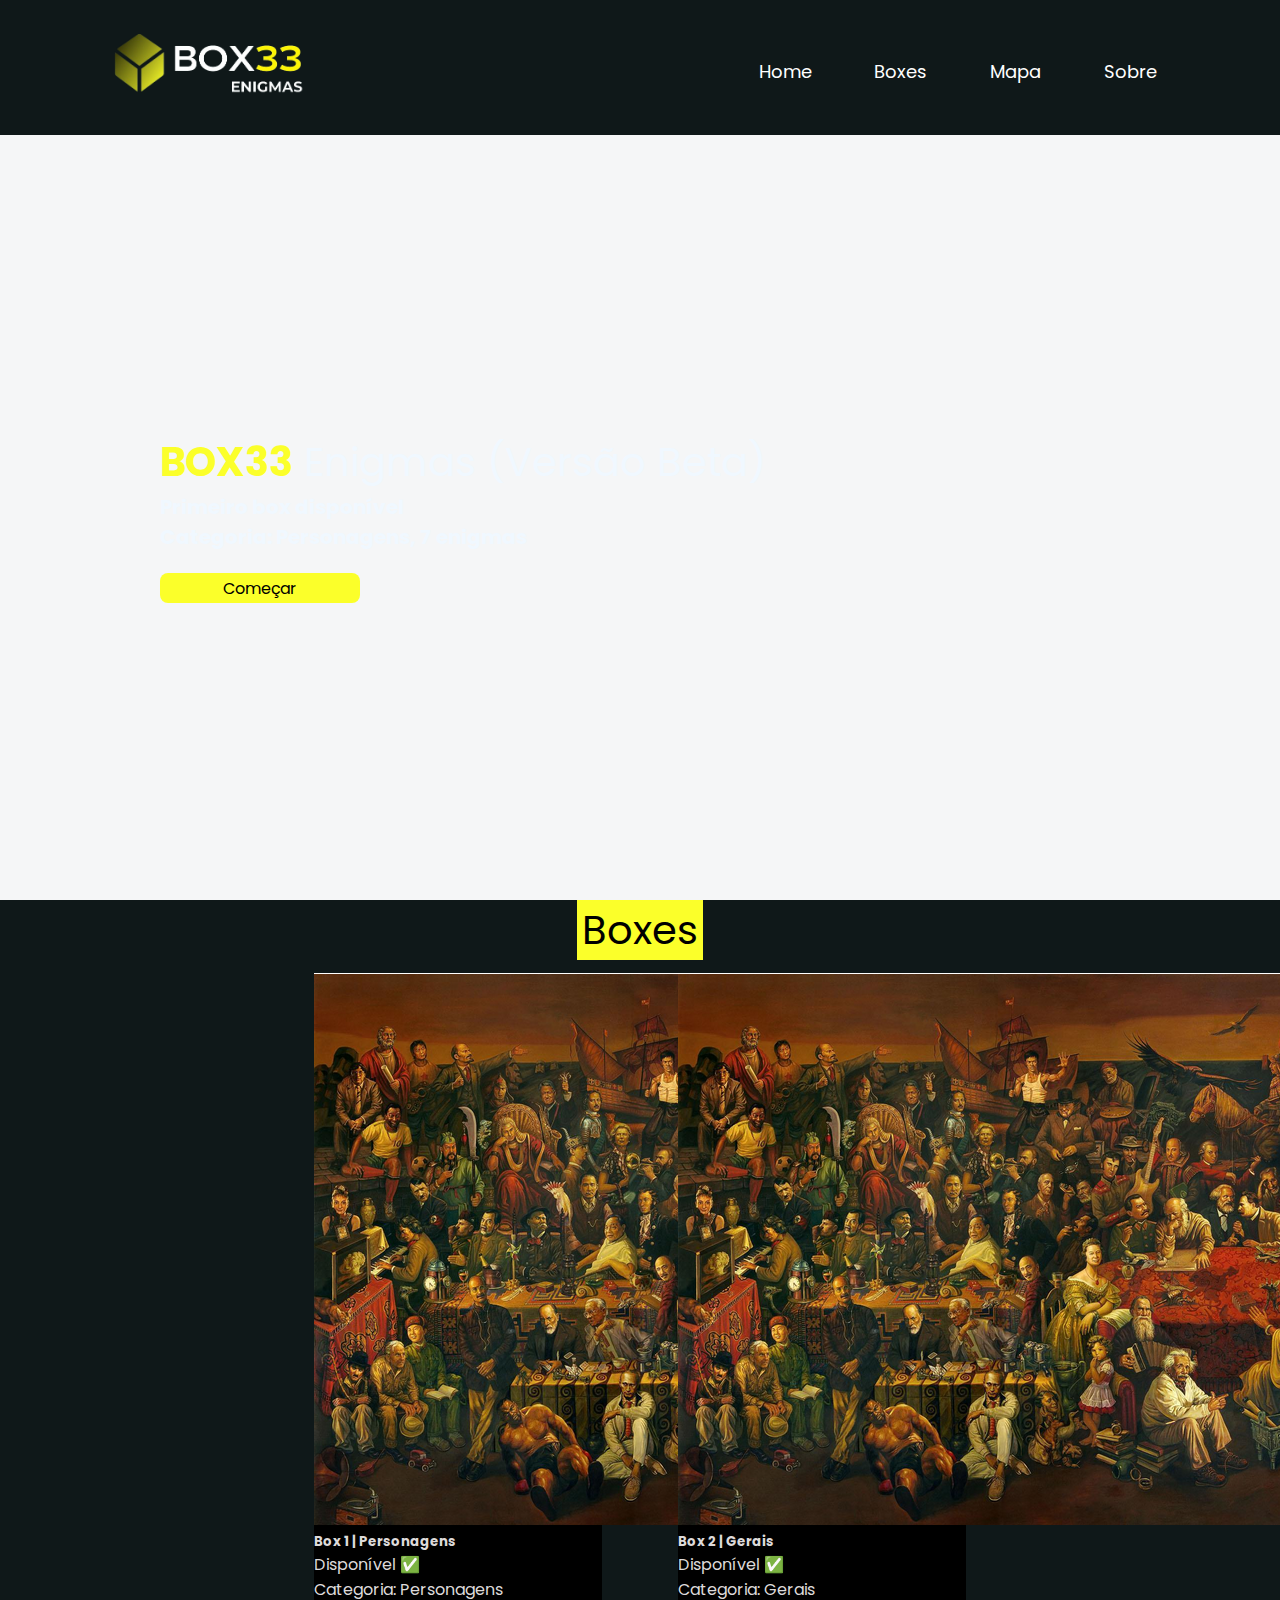
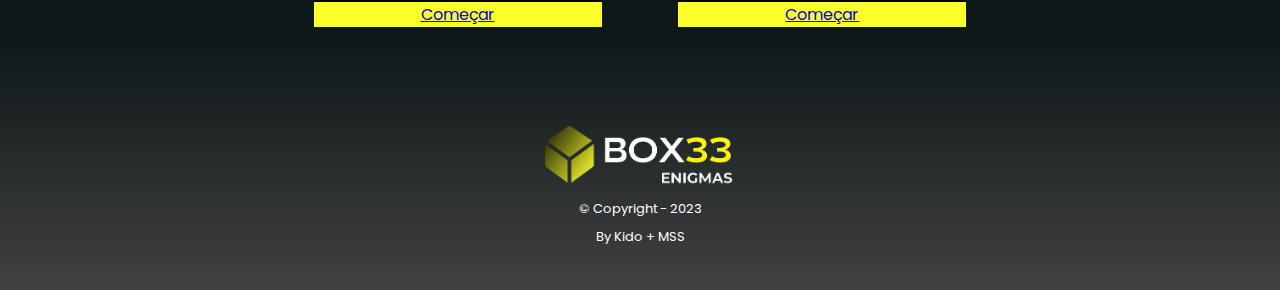
==== index.html @ 77df1f2f "att fase final" ====
<!DOCTYPE html>
<html lang="en">
<head>
    <meta charset="UTF-8">
    <meta http-equiv="X-UA-Compatible" content="IE=edge">
    <meta name="viewport" content="width=device-width, initial-scale=1.0">
    <link href="https://cdn.jsdelivr.net/npm/bootstrap@5.3.0-alpha1/dist/css/bootstrap.min.css" rel="stylesheet" integrity="sha384-GLhlTQ8iRABdZLl6O3oVMWSktQOp6b7In1Zl3/Jr59b6EGGoI1aFkw7cmDA6j6gD" crossorigin="anonymous">
    <link rel="stylesheet" href="./styles/layout.css">
    <link rel="stylesheet" href="./www/Home/style.css">
    <link rel="preconnect" href="https://fonts.googleapis.com">
    <link rel="preconnect" href="https://fonts.googleapis.com">
    <link rel="icon" href="./galeria/icone.png">
    <title>Box33 Enigmas</title>
</head>
<body>
    <header class="barraPrincipal" id="home">
        <nav class="barra" id="top">
            <a href="index.html" class=""><img src="./galeria/logo.png" alt="img-1" class="logo1"></a>
            <div class="btnBarra">
                <a href="#home"><button class="btnBarra-link">Home</button></a>
                <a href="#boxes"><button class="btnBarra-link">Boxes</button></a>
                <a href="#"><button class="btnBarra-link">Mapa</button></a>
                <a href="" target="_blank"><button class="btnBarra-link" >Sobre</button></a>
            </div>
            
        </nav>
    </header>
    <main>
        <div class="menu">
            <div class="container">
                <div class="menuDestaque">
                    <p class="menuDestaque-titulo"><strong class="menuDestaque-titulo-2">BOX33</strong> Enigmas (Versão Beta)</p>
                    <h4 class="menuDestaque-texto">Primeiro box disponível</h4>
                    <h4 class="menuDestaque-texto">Categoria: Personagens, 7 enigmas</h4>
                </div>
                <div class="btn-container">
                    <a href="./www/Box 1/Desafios/riddle1.html" class="btnLink"><button class="btn-container-link">Começar</button></a>
                </div>
            </div>
        </div>
        
        <!-- Boxes ------------------------------- -->
        
        <div class="modulos" id="boxes">
            <div class="tituloModulos">
                <p class="tituloModulo-titulo"> Boxes</p>
            </div>       
            <div class="conteudoModulos">
                <div class="card" style="width: 18rem;">
                    <img src="./galeria/box1img.png" class="card-img-top" alt="...">
                    <div class="card-body">
                        <h5 class="card-title">Box 1 | Personagens</h5>
                        <p class="card-text">Disponível ✅ <br> Categoria: Personagens</p>
                        <a href="./www/Box 1/Desafios/riddle1.html" class="btn">Começar </a>
                    </div>
                </div>

                <div class="card" style="width: 18rem;">
                    <img src="./galeria/box1img.png" class="card-img-top" alt="...">
                    <div class="card-body">
                        <h5 class="card-title">Box 2 | Gerais</h5>
                        <p class="card-text">Disponível ✅ <br> Categoria: Gerais</p>
                        <a href="./www/Box 1/Desafios/riddle1.html" class="btn" id="btn"">Começar </a>
                    </div>
                </div>
            </div>
        </div>
    </main>
    <footer class="footer">
        <div class="footer-descricao">
            <img src="./galeria/logo.png" alt="" class="logo-footer">
            <p class="footer-descricao-dados">© Copyright - 2023</p> 
            <p class="footer-descricao-dados">By Kido + MSS</p>
        </div>
    </footer>
    <script src="https://cdn.jsdelivr.net/npm/bootstrap@5.3.0-alpha1/dist/js/bootstrap.bundle.min.js" integrity="sha384-w76AqPfDkMBDXo30jS1Sgez6pr3x5MlQ1ZAGC+nuZB+EYdgRZgiwxhTBTkF7CXvN" crossorigin="anonymous"></script>
    <script src=".scriptIndex.js"></script>
</body>
</html>
---- styles/layout.css ----
@import url('https://fonts.googleapis.com/css2?family=Poppins:wght@300;400;500;600;700;800;900&display=swap');
*{
    padding: 0px;
    margin: 0px;
    box-sizing: border-box;
    font-family: 'Poppins', sans-serif;
}
body {
    background-color: #0F1819;
    background-size: 100%;
    width: 100%;
}

/* Título ---------------*/
.barraPrincipal{
    width: 100%;
    background-image: #0F1819;
}
.barra{
    height: 15vh;
    position: relative;
    width: 1140px;
    margin: 0 auto;

    color: rgb(255, 255, 255);
    display: flex;    
    align-items:center;    
    justify-content:space-between ;
    padding: 10px 40px;
    
}
.logo1{
    width: 200px;
    -webkit-transition: 0.5s;
    -moz-transition: 0.5s;
    -o-transition: 0.5s;
    -ms-transition: 0.5s;
    transition: 0.5s
}
.logo1:hover{
        transition: 0.4s;
        -webkit-transform: rotateZ(-5deg);
        -ms-transform: rotateZ(-5deg);
        transform: rotateZ(-5deg);
}

.logo1:after{
    -webkit-transform: rotateZ(0deg);
    -ms-transform: rotateZ(0deg);
    transform: rotateZ(0deg);
}

.btnBarra{
    display: flex;
    gap: 35px;
    flex-wrap: wrap;
}

.btnBarra :hover{
    color: #FBFF2A;
}

.btnBarra-link{
    color: white;
    font-size: 18px;
    width: 80px;
    height: 35px;
    background-color: transparent;
    border: 2px solid transparent; 
    padding: 6px 2px;

    cursor: pointer; /*EFEITO AO PASSAR O CURSOR PELO BOTÃO */
    transition: 0.4s;
}

/* Menu --------------------------------*/
.txtTituloH2{
    text-align: center;
    background: rgb(2,0,36);
    background: linear-gradient(138deg, rgba(2,0,36,1) 0%, rgba(227,227,240,1) 38%, rgba(49,107,163,1) 100%);
    padding: 15px 0px;
}
.menu{
    display: flex;
    justify-content: center;
    align-items: center;
    background-color: #f5f6f7;
}


/* Footer --------------------------------*/
.footer{

    font-size: 13px;
    color: white;
    background-image: linear-gradient(to top, #414141 0%, #0F1819 100%);

    padding: 0px 40px;
    width: 100%;
    height: 250px;
    position: absolute;
}
.footer-descricao{
    margin: 80px 0px;
    display: flex;
    flex-direction: column;
    align-items: center;
    margin-bottom: 30px;
}
.footer-descricao-dados{
    padding: 8px 0px 0px 0px;
}

.logo-footer{
    width: 200px;
}
@media (max-width: 1150px){
    .barra{
        justify-content: space-between;
        width: 100%;
        flex-wrap: wrap;
        height: 100%;
        padding: 10px 10px;
    }
} 

@media (max-width: 700px){
    .btnBarra{
        gap: 5px;
    }
    .barra{
        justify-content: center;
        width: 100%;
        flex-wrap: wrap;
        height: 100%;
        padding: 10px 10px;
    }
}
---- www/Home/style.css ----
/* Home Page ---------------*/

.menu{
    background-image:url(https://images.wallpaperscraft.com/image/single/lantern_wall_glow_176891_2560x1440.jpg);
    min-height: 85vh;
    position: relative;
    height: 100%;
    width: 100%;
    background-size: cover;
}
.container{
    color: aliceblue;
    position: relative;
    flex-direction: column;
    display: flex;
    width: 75%;
    font-size: 20px;
}
.menuDestaque-titulo{
    font-size: 40px;
}
.menuDestaque-titulo-2{
    color: #FBFF2A;
}

.btn-container{
    margin-top: 20px;
    cursor: pointer;
}

.btn-container :hover{
    color: #FBFF2A;
    background: #000000;
    font-size: 18px;
    transition: 0.4s;
}
.btn-container :active{
    background-color: transparent;
    border-color: #dddada;
}

.btn-container-link{
    text-decoration: none;
    color: #000000;
    align-items: center;
    font-size: 16px;
    height: 30px;
    width: 200px;
    border-radius: 8px;
    cursor: pointer;
    border: transparent;
    background-color: #FBFF2A;
}

/* Boxes ---------------*/

.tituloModulos{
    display: flex;
    justify-content: center;
    flex-direction: column;
    align-items: center;
}
.tituloModulo-titulo{
    font-size: 40px;
    display: flex;
    align-items: center;
    justify-content: center;
    color: #000000;
    background-color:#FBFF2A;
    padding: 0px 5px;
}
.conteudoModulos{
    display: flex;
    align-items: center;
    justify-content: center;
    flex-wrap: wrap;
}

.conteudoModulos :hover{
    border-color: #FBFF2A;
}

/* Cards ---------------*/
.card{
    background-color: #000000;
    color: #dddada;
    margin: 1vw 3vw;
    min-width: 250px;

    -webkit-transition: 0.5s;
    -moz-transition: 0.5s;
    -o-transition: 0.5s;
    -ms-transition: 0.5s;
    transition: 0.5s
}

.card:hover
{
        -webkit-transform: scale(1.1);
        -ms-transform: scale(1.1);
        transform: scale(1.1);
}

.btn{
    display: flex;
    align-items: center;
    justify-content: center;
    width: 100%;
    background-color: #FBFF2A;
}
.btn :hover{
    background-color: #000000;
    transition: 0.4s;
    
}

@media (max-width: 700px){
    .menuDestaque-titulo{
        font-size: 25px;
    }
    .menuDestaque-titulo-2{
        color: #FBFF2A;
    }
    .menuDestaque-texto{
        font-size: 18px;
    }
    .tituloModulo-titulo{
        font-size: 30px;
    }
    
}
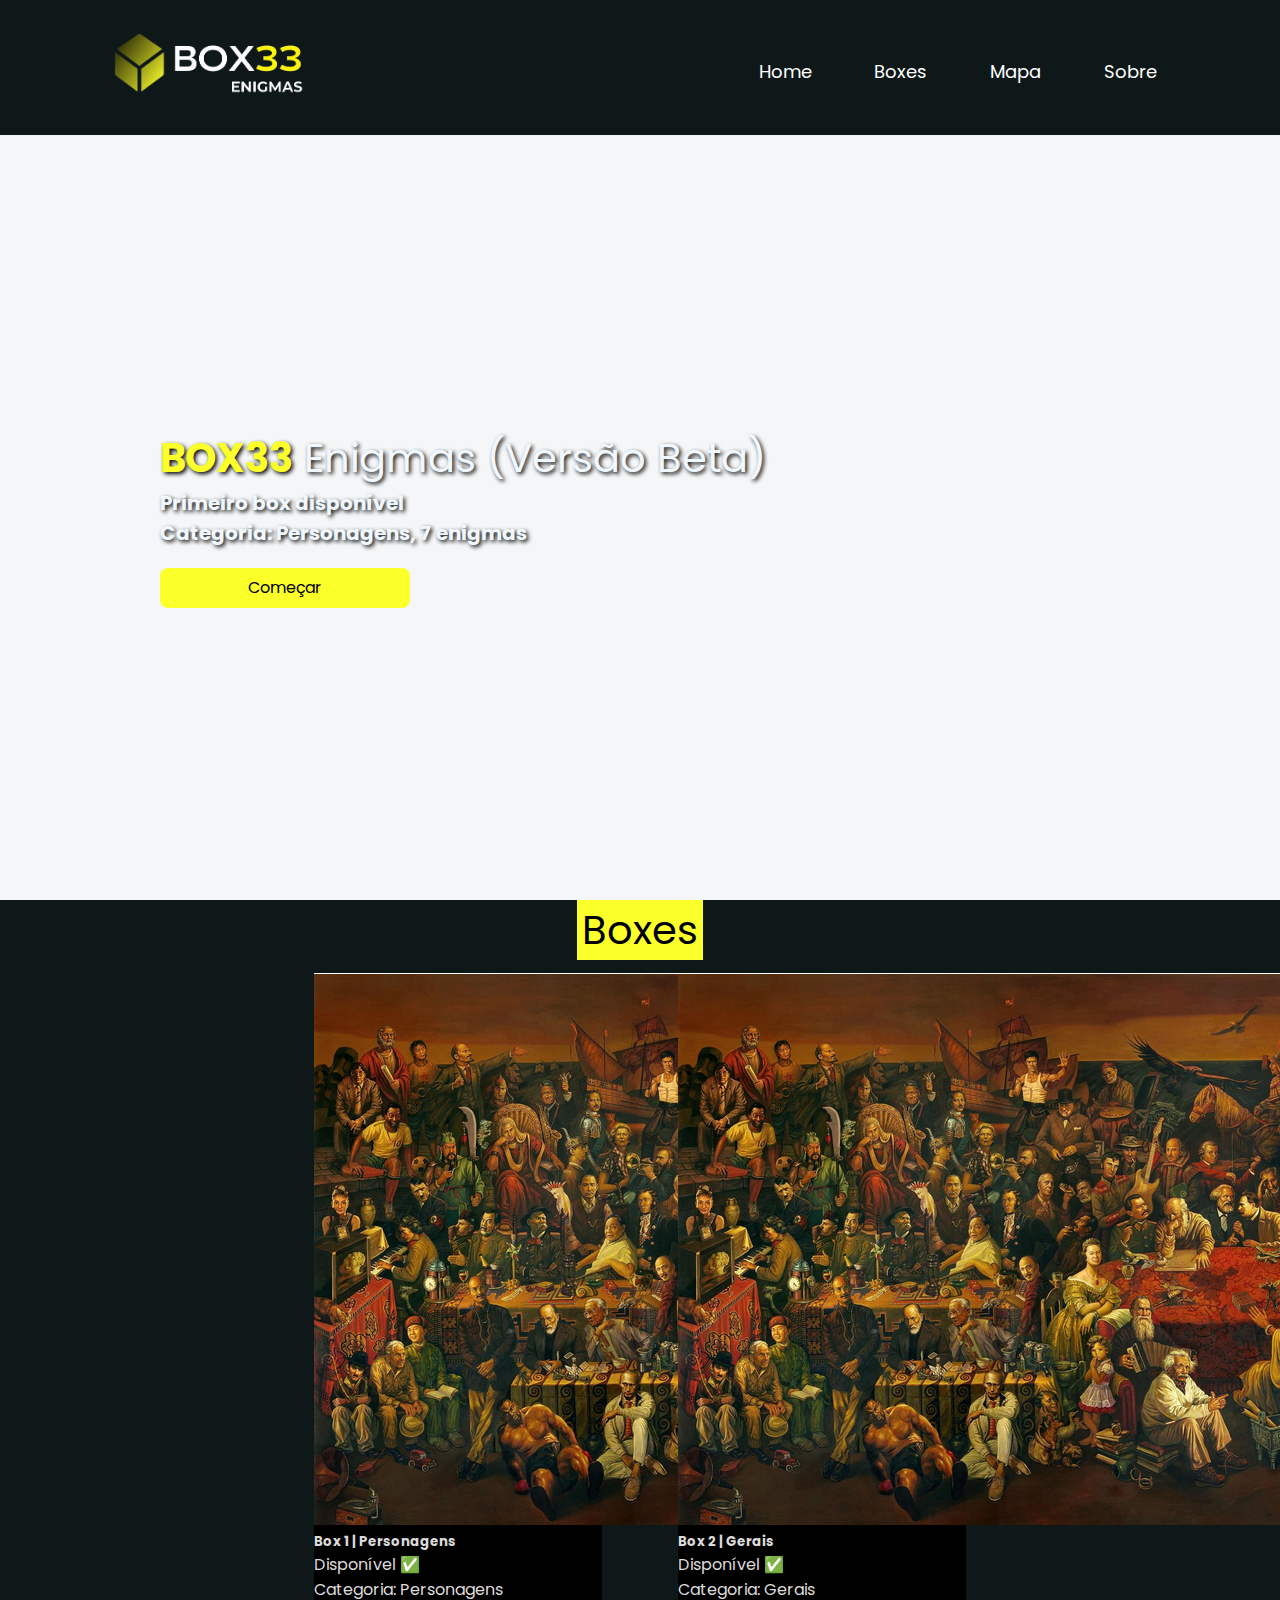
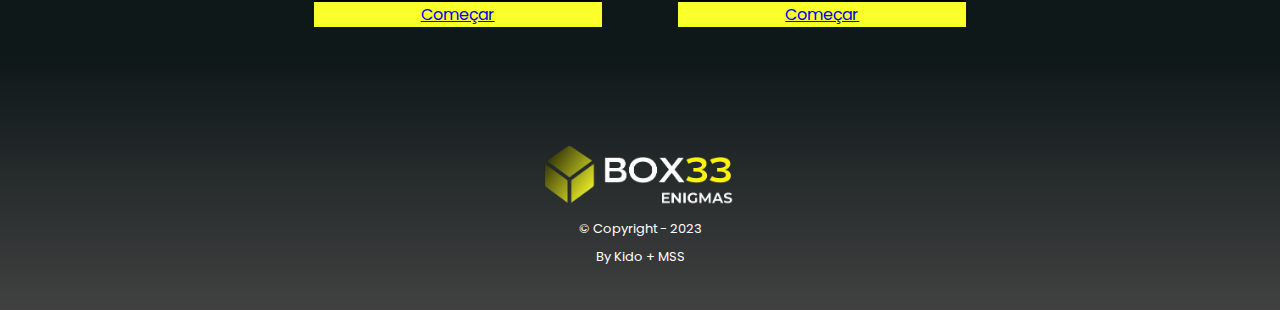
==== commit be0e745b: "att" ====
--- a/index.html
+++ b/index.html
@@ -51,7 +51,7 @@
                     <div class="card-body">
                         <h5 class="card-title">Box 1 | Personagens</h5>
                         <p class="card-text">Disponível ✅ <br> Categoria: Personagens</p>
-                        <a href="./www/Box 1/Desafios/riddle1.html" class="btn">Começar </a>
+                        <a href="./www/Box 1/Desafios/riddle1.html" class="btn" id="btn">Começar </a>
                     </div>
                 </div>
 
--- a/www/Home/style.css
+++ b/www/Home/style.css
@@ -2,6 +2,7 @@
 
 .menu{
     background-image:url(https://images.wallpaperscraft.com/image/single/lantern_wall_glow_176891_2560x1440.jpg);
+    background-position: center;
     min-height: 85vh;
     position: relative;
     height: 100%;
@@ -15,6 +16,7 @@
     display: flex;
     width: 75%;
     font-size: 20px;
+    text-shadow: 0.1em 0.1em 0.2em black;
 }
 .menuDestaque-titulo{
     font-size: 40px;
@@ -32,7 +34,6 @@
     color: #FBFF2A;
     background: #000000;
     font-size: 18px;
-    transition: 0.4s;
 }
 .btn-container :active{
     background-color: transparent;
@@ -44,12 +45,14 @@
     color: #000000;
     align-items: center;
     font-size: 16px;
-    height: 30px;
-    width: 200px;
+    height: 40px;
+    width: 250px;
     border-radius: 8px;
     cursor: pointer;
     border: transparent;
     background-color: #FBFF2A;
+    transition: all .4s ease-in-out;
+
 }
 
 /* Boxes ---------------*/
@@ -74,6 +77,7 @@
     align-items: center;
     justify-content: center;
     flex-wrap: wrap;
+    margin-bottom: 20px;
 }
 
 .conteudoModulos :hover{
@@ -128,4 +132,7 @@
         font-size: 30px;
     }
     
+    .card{
+        margin-bottom: 30px;
+    }
 }
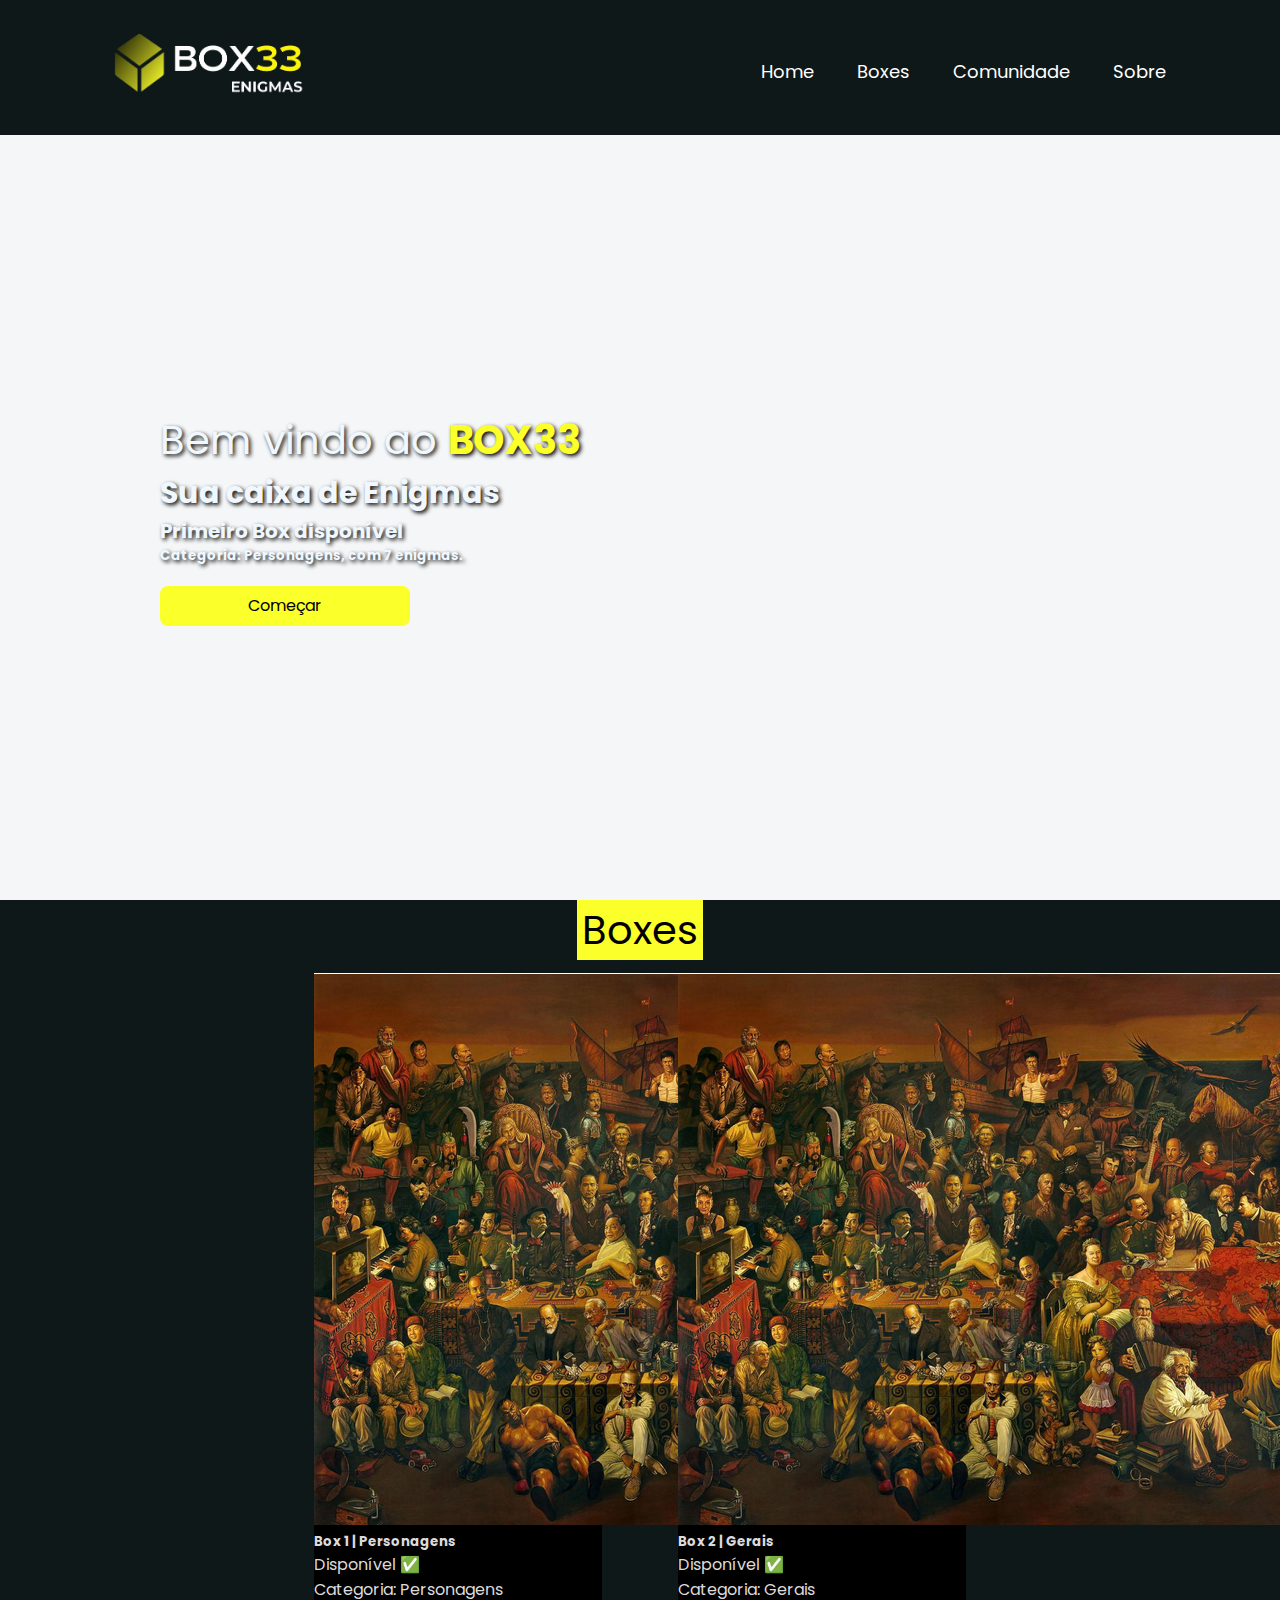
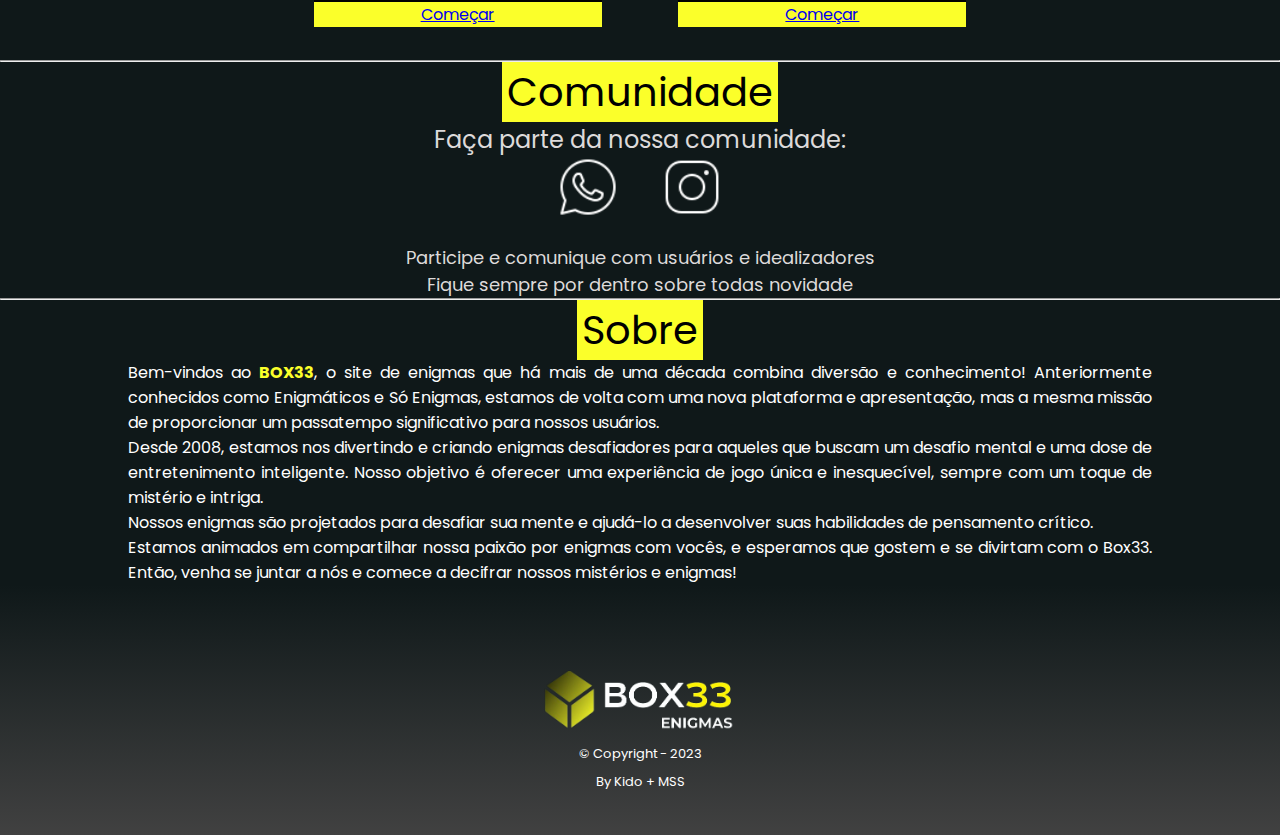
==== commit cf750474: "att home page" ====
--- a/index.html
+++ b/index.html
@@ -19,8 +19,8 @@
             <div class="btnBarra">
                 <a href="#home"><button class="btnBarra-link">Home</button></a>
                 <a href="#boxes"><button class="btnBarra-link">Boxes</button></a>
-                <a href="#"><button class="btnBarra-link">Mapa</button></a>
-                <a href="" target="_blank"><button class="btnBarra-link" >Sobre</button></a>
+                <a href="#comunidade"><button class="btnBarra-link">Comunidade</button></a>
+                <a href="#sobre"><button class="btnBarra-link" >Sobre</button></a>
             </div>
             
         </nav>
@@ -29,9 +29,10 @@
         <div class="menu">
             <div class="container">
                 <div class="menuDestaque">
-                    <p class="menuDestaque-titulo"><strong class="menuDestaque-titulo-2">BOX33</strong> Enigmas (Versão Beta)</p>
-                    <h4 class="menuDestaque-texto">Primeiro box disponível</h4>
-                    <h4 class="menuDestaque-texto">Categoria: Personagens, 7 enigmas</h4>
+                    <p class="menuDestaque-titulo">Bem vindo ao <strong class="menuDestaque-titulo-2">BOX33</strong></p>
+                    <h2 class="menuDestaque-texto">Sua caixa de Enigmas</h2>
+                    <h4 class="menuDestaque-texto">Primeiro Box disponível <h6></h6></h4>
+                    <h6 class="menuDestaque-texto">Categoria: Personagens, com 7 enigmas.</h6>
                 </div>
                 <div class="btn-container">
                     <a href="./www/Box 1/Desafios/riddle1.html" class="btnLink"><button class="btn-container-link">Começar</button></a>
@@ -41,9 +42,9 @@
         
         <!-- Boxes ------------------------------- -->
         
-        <div class="modulos" id="boxes">
+        <section class="modulos" id="boxes">
             <div class="tituloModulos">
-                <p class="tituloModulo-titulo"> Boxes</p>
+                <p class="tituloModulo-titulo">Boxes</p>
             </div>       
             <div class="conteudoModulos">
                 <div class="card" style="width: 18rem;">
@@ -64,7 +65,44 @@
                     </div>
                 </div>
             </div>
-        </div>
+        </section>
+
+        <hr>
+
+        <section class="comunidade" id="comunidade">
+            <div class="comunidade-infos">
+                <div class="tituloModulos">
+                    <p class="tituloModulo-titulo">Comunidade</p>
+                </div>
+                <div>
+                    <p class="comunidade-titulo">
+                        Faça parte da nossa comunidade:
+                    </p>
+                </div>
+                <div class="icons">
+                    <a href="https://chat.whatsapp.com/DWzC6wudhQ15kebGp0aCNZ" target="_blank"><img src="./galeria/whatsapp.png" alt="icone_whatsapp" class="iconesImg"></a>
+                    <a href="https://www.instagram.com/box33enigmas/" target="_blank"><img src="./galeria/instagram.png" alt="icone_instagram" class="iconesImg"></a>
+                </div>
+                <p class="comunidade-titulo-2">Participe e comunique com usuários e idealizadores</p>
+                <p class="comunidade-titulo-2">Fique sempre por dentro sobre todas novidade</p>
+            </div>
+        </section>
+
+        <hr>
+        
+        <section class="sobre" id="sobre">
+            <div class="container-sobre">
+                <div class="tituloModulos">
+                    <p class="tituloModulo-titulo">Sobre</p>
+                </div>
+                <div class="sobreText">
+                    <p class="sobreSobretext">Bem-vindos ao <strong style="color: #FBFF2A">BOX33</strong>, o site de enigmas que há mais de uma década combina diversão e conhecimento! Anteriormente conhecidos como Enigmáticos e Só Enigmas, estamos de volta com uma nova plataforma e apresentação, mas a mesma missão de proporcionar um passatempo significativo para nossos usuários.</p>
+                    <p class="sobreSobretext">Desde 2008, estamos nos divertindo e criando enigmas desafiadores para aqueles que buscam um desafio mental e uma dose de entretenimento inteligente. Nosso objetivo é oferecer uma experiência de jogo única e inesquecível, sempre com um toque de mistério e intriga.</p>
+                    <p class="sobreSobretext">Nossos enigmas são projetados para desafiar sua mente e ajudá-lo a desenvolver suas habilidades de pensamento crítico.</p>
+                    <p class="sobreSobretext">Estamos animados em compartilhar nossa paixão por enigmas com vocês, e esperamos que gostem e se divirtam com o Box33. Então, venha se juntar a nós e comece a decifrar nossos mistérios e enigmas!</p>
+                </div>
+            </div>
+        </section>
     </main>
     <footer class="footer">
         <div class="footer-descricao">
--- a/styles/layout.css
+++ b/styles/layout.css
@@ -64,7 +64,6 @@
 .btnBarra-link{
     color: white;
     font-size: 18px;
-    width: 80px;
     height: 35px;
     background-color: transparent;
     border: 2px solid transparent; 
@@ -125,7 +124,7 @@
     }
 } 
 
-@media (max-width: 700px){
+@media (max-width: 768px){
     .btnBarra{
         gap: 5px;
     }
@@ -136,4 +135,10 @@
         height: 100%;
         padding: 10px 10px;
     }
+}
+
+@media (max-width: 370px){
+    .btnBarra-link{
+        font-size: 16px;
+    }
 }--- a/www/Home/style.css
+++ b/www/Home/style.css
@@ -55,7 +55,7 @@
 
 }
 
-/* Boxes ---------------*/
+/* Boxes ---------------------------------------*/
 
 .tituloModulos{
     display: flex;
@@ -84,7 +84,7 @@
     border-color: #FBFF2A;
 }
 
-/* Cards ---------------*/
+/* Boxes Cards ---------------*/
 .card{
     background-color: #000000;
     color: #dddada;
@@ -117,8 +117,48 @@
     transition: 0.4s;
     
 }
+/* Comunidade -----------------------------*/
+.comunidade{
+    display: flex;
+    justify-content: center;
+    color: #dddada;
+}
+.comunidade-infos{
+    flex-wrap: wrap;
+    display: flex;
+    align-items: center;
+    justify-content: center;
+    flex-direction: column;
+}
+.comunidade-titulo{
+    font-size: x-large;
+    text-align: center;
+}
+.comunidade-titulo-2{
+    font-size: large;
+    text-align: center;
 
-@media (max-width: 700px){
+}
+.iconesImg{
+    margin: 0px 20px;
+    width: 60px;
+    margin-bottom: 20px;
+}
+
+/* Sobre ----------------------------------*/
+.sobre{
+    display: flex;
+    justify-content: center;
+    align-items: center;
+}
+.container-sobre{
+    width: 80vw;
+    color: white;
+    text-align: justify;
+}
+
+
+@media (max-width: 768px){
     .menuDestaque-titulo{
         font-size: 25px;
     }
@@ -135,4 +175,11 @@
     .card{
         margin-bottom: 30px;
     }
+    
+    .comunidade-titulo{
+        font-size: large;
+    }
+    .comunidade-titulo-2{
+        font-size:medium;
+    }
 }
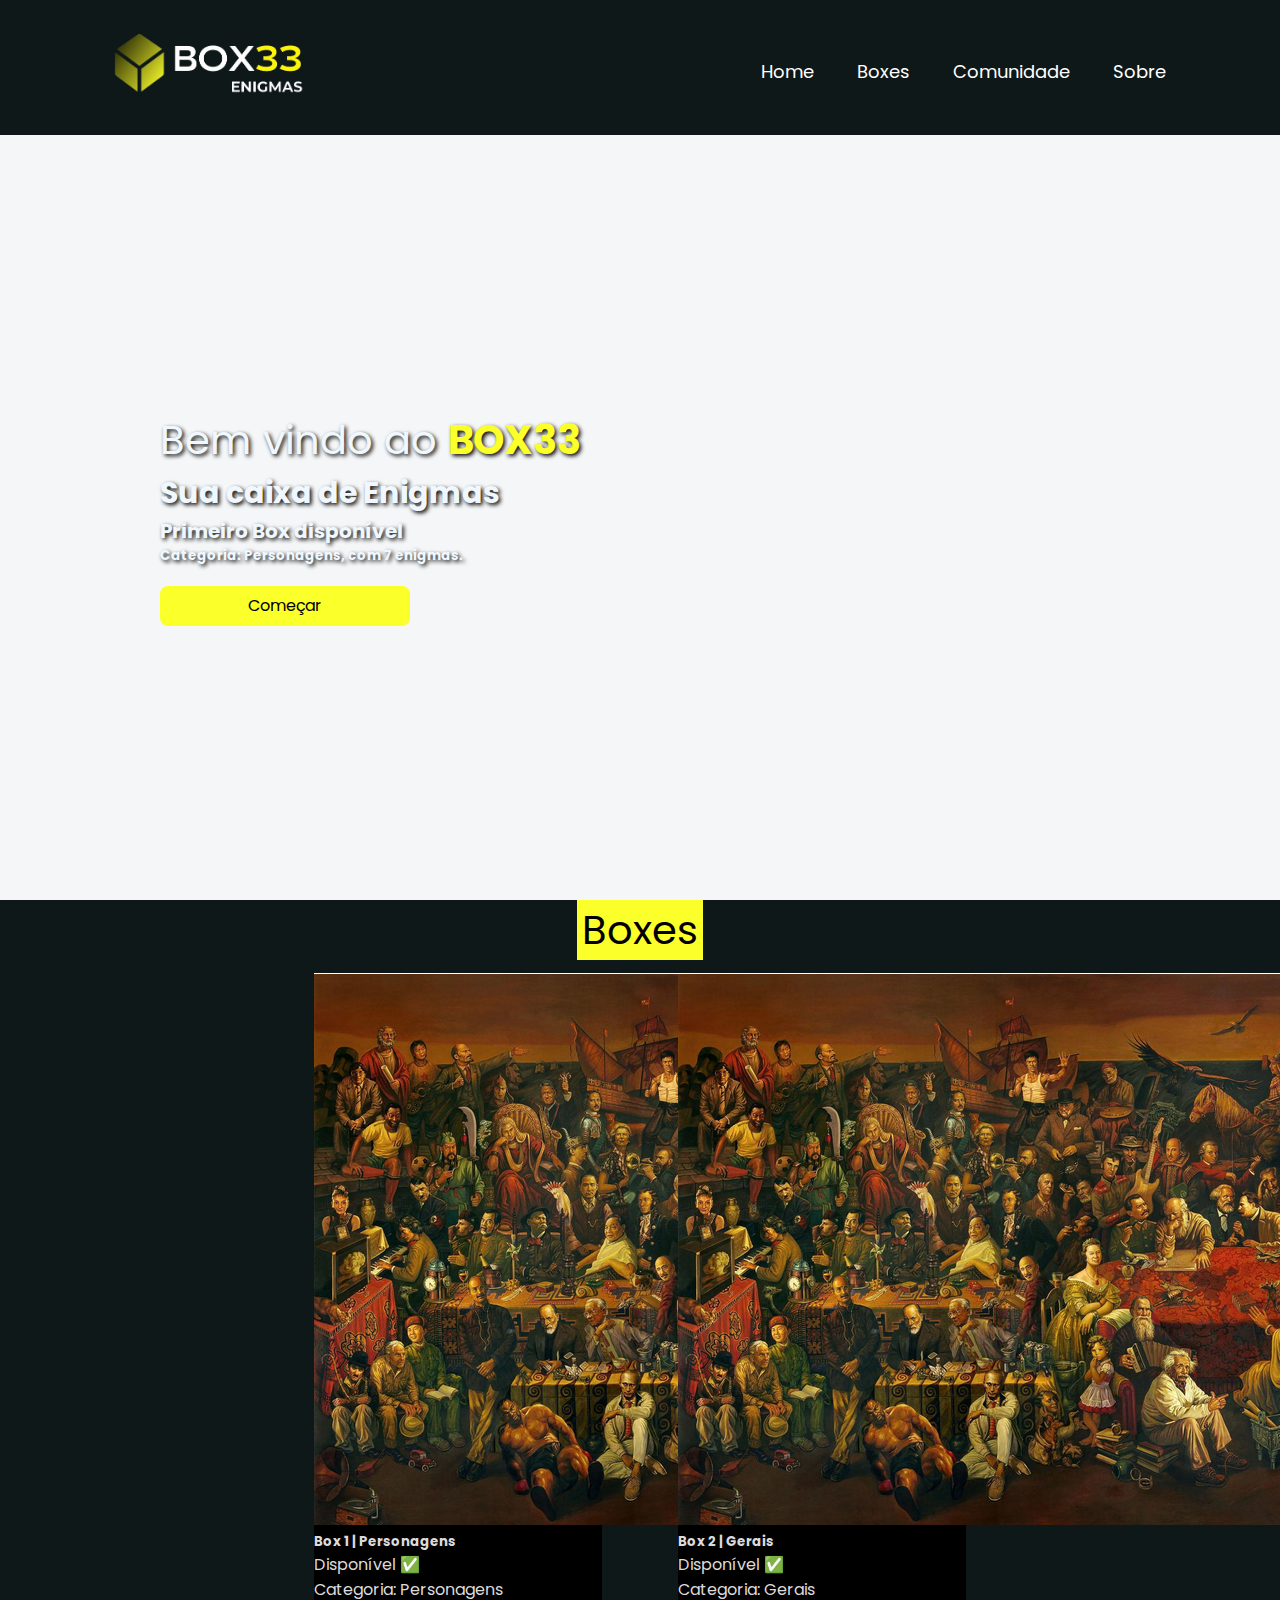
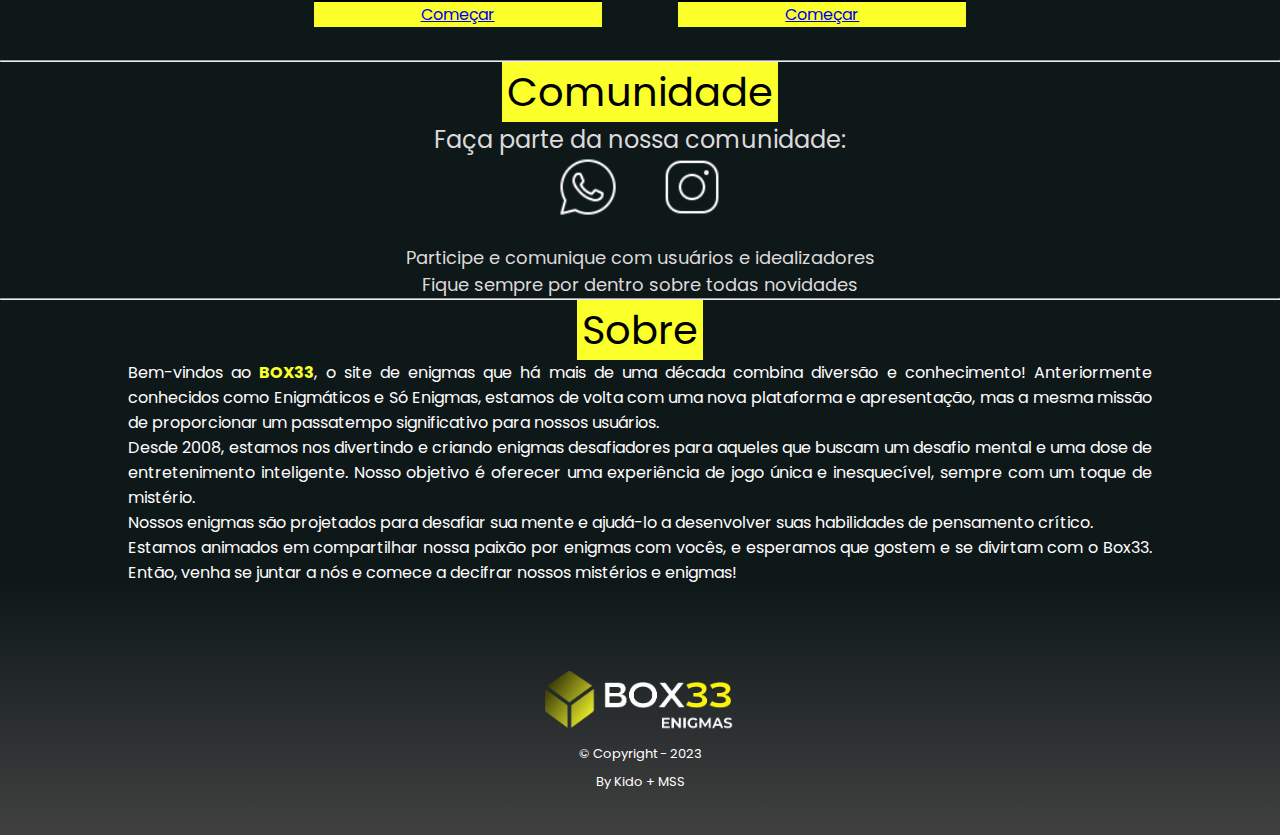
==== commit c4d03313: "att erros  home page" ====
--- a/index.html
+++ b/index.html
@@ -84,7 +84,7 @@
                     <a href="https://www.instagram.com/box33enigmas/" target="_blank"><img src="./galeria/instagram.png" alt="icone_instagram" class="iconesImg"></a>
                 </div>
                 <p class="comunidade-titulo-2">Participe e comunique com usuários e idealizadores</p>
-                <p class="comunidade-titulo-2">Fique sempre por dentro sobre todas novidade</p>
+                <p class="comunidade-titulo-2">Fique sempre por dentro sobre todas novidades</p>
             </div>
         </section>
 
@@ -97,7 +97,7 @@
                 </div>
                 <div class="sobreText">
                     <p class="sobreSobretext">Bem-vindos ao <strong style="color: #FBFF2A">BOX33</strong>, o site de enigmas que há mais de uma década combina diversão e conhecimento! Anteriormente conhecidos como Enigmáticos e Só Enigmas, estamos de volta com uma nova plataforma e apresentação, mas a mesma missão de proporcionar um passatempo significativo para nossos usuários.</p>
-                    <p class="sobreSobretext">Desde 2008, estamos nos divertindo e criando enigmas desafiadores para aqueles que buscam um desafio mental e uma dose de entretenimento inteligente. Nosso objetivo é oferecer uma experiência de jogo única e inesquecível, sempre com um toque de mistério e intriga.</p>
+                    <p class="sobreSobretext">Desde 2008, estamos nos divertindo e criando enigmas desafiadores para aqueles que buscam um desafio mental e uma dose de entretenimento inteligente. Nosso objetivo é oferecer uma experiência de jogo única e inesquecível, sempre com um toque de mistério.</p>
                     <p class="sobreSobretext">Nossos enigmas são projetados para desafiar sua mente e ajudá-lo a desenvolver suas habilidades de pensamento crítico.</p>
                     <p class="sobreSobretext">Estamos animados em compartilhar nossa paixão por enigmas com vocês, e esperamos que gostem e se divirtam com o Box33. Então, venha se juntar a nós e comece a decifrar nossos mistérios e enigmas!</p>
                 </div>
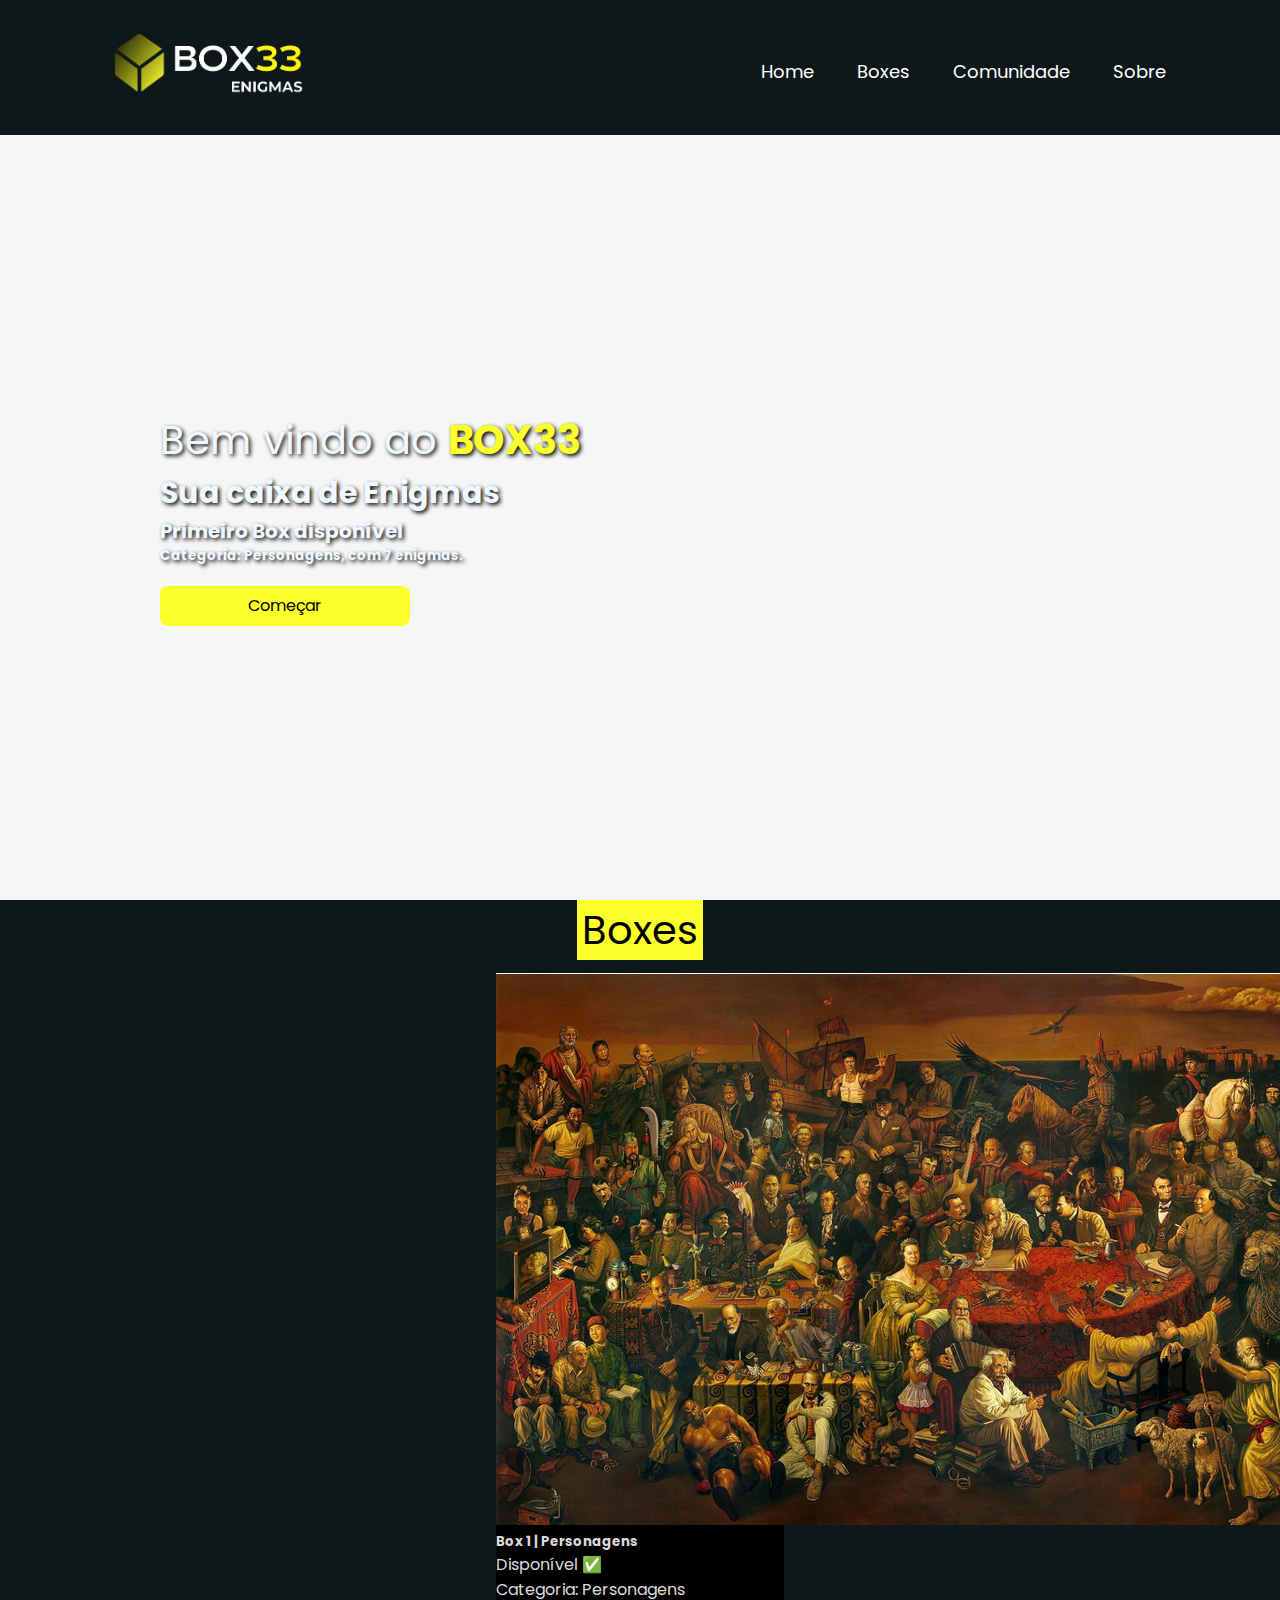
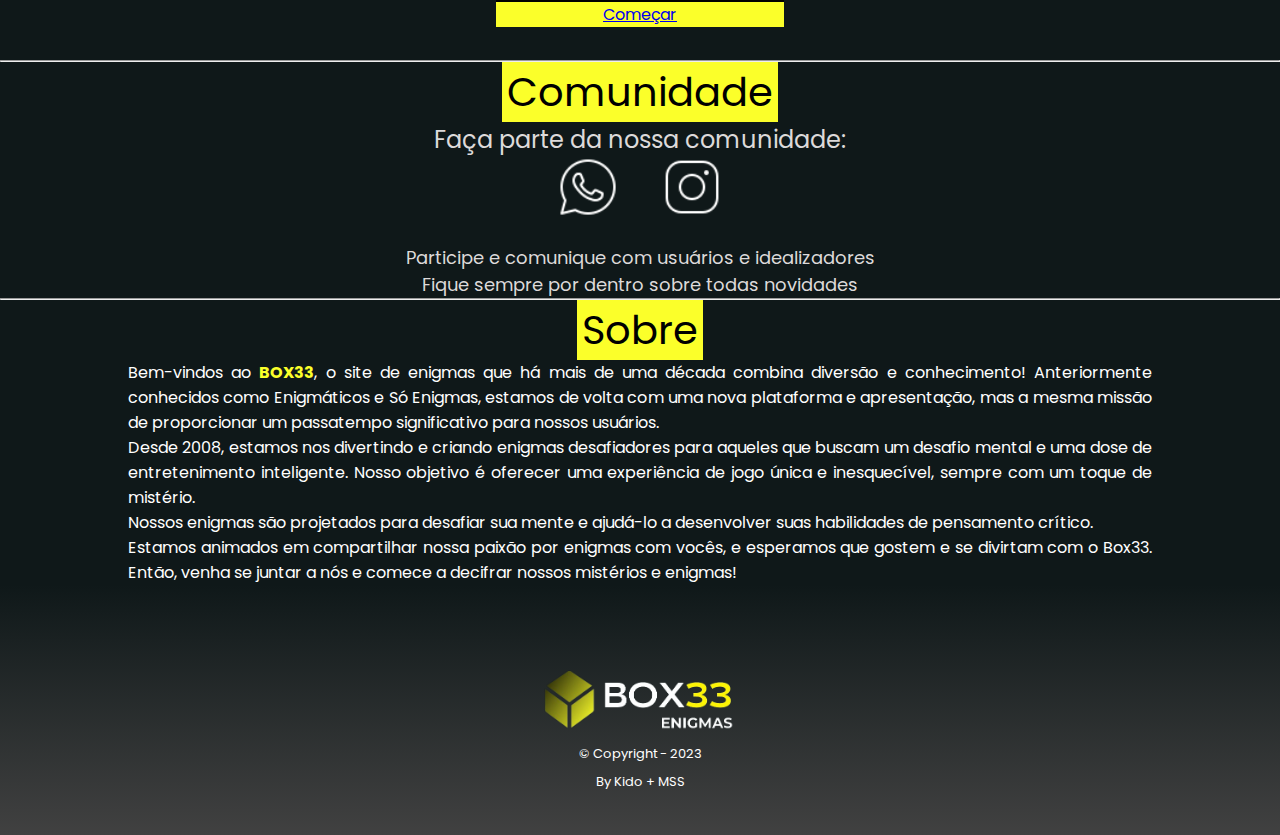
==== commit b1fb6936: "att cards" ====
--- a/index.html
+++ b/index.html
@@ -55,15 +55,7 @@
                         <a href="./www/Box 1/Desafios/riddle1.html" class="btn" id="btn">Começar </a>
                     </div>
                 </div>
-
-                <div class="card" style="width: 18rem;">
-                    <img src="./galeria/box1img.png" class="card-img-top" alt="...">
-                    <div class="card-body">
-                        <h5 class="card-title">Box 2 | Gerais</h5>
-                        <p class="card-text">Disponível ✅ <br> Categoria: Gerais</p>
-                        <a href="./www/Box 1/Desafios/riddle1.html" class="btn" id="btn"">Começar </a>
-                    </div>
-                </div>
+                
             </div>
         </section>
 
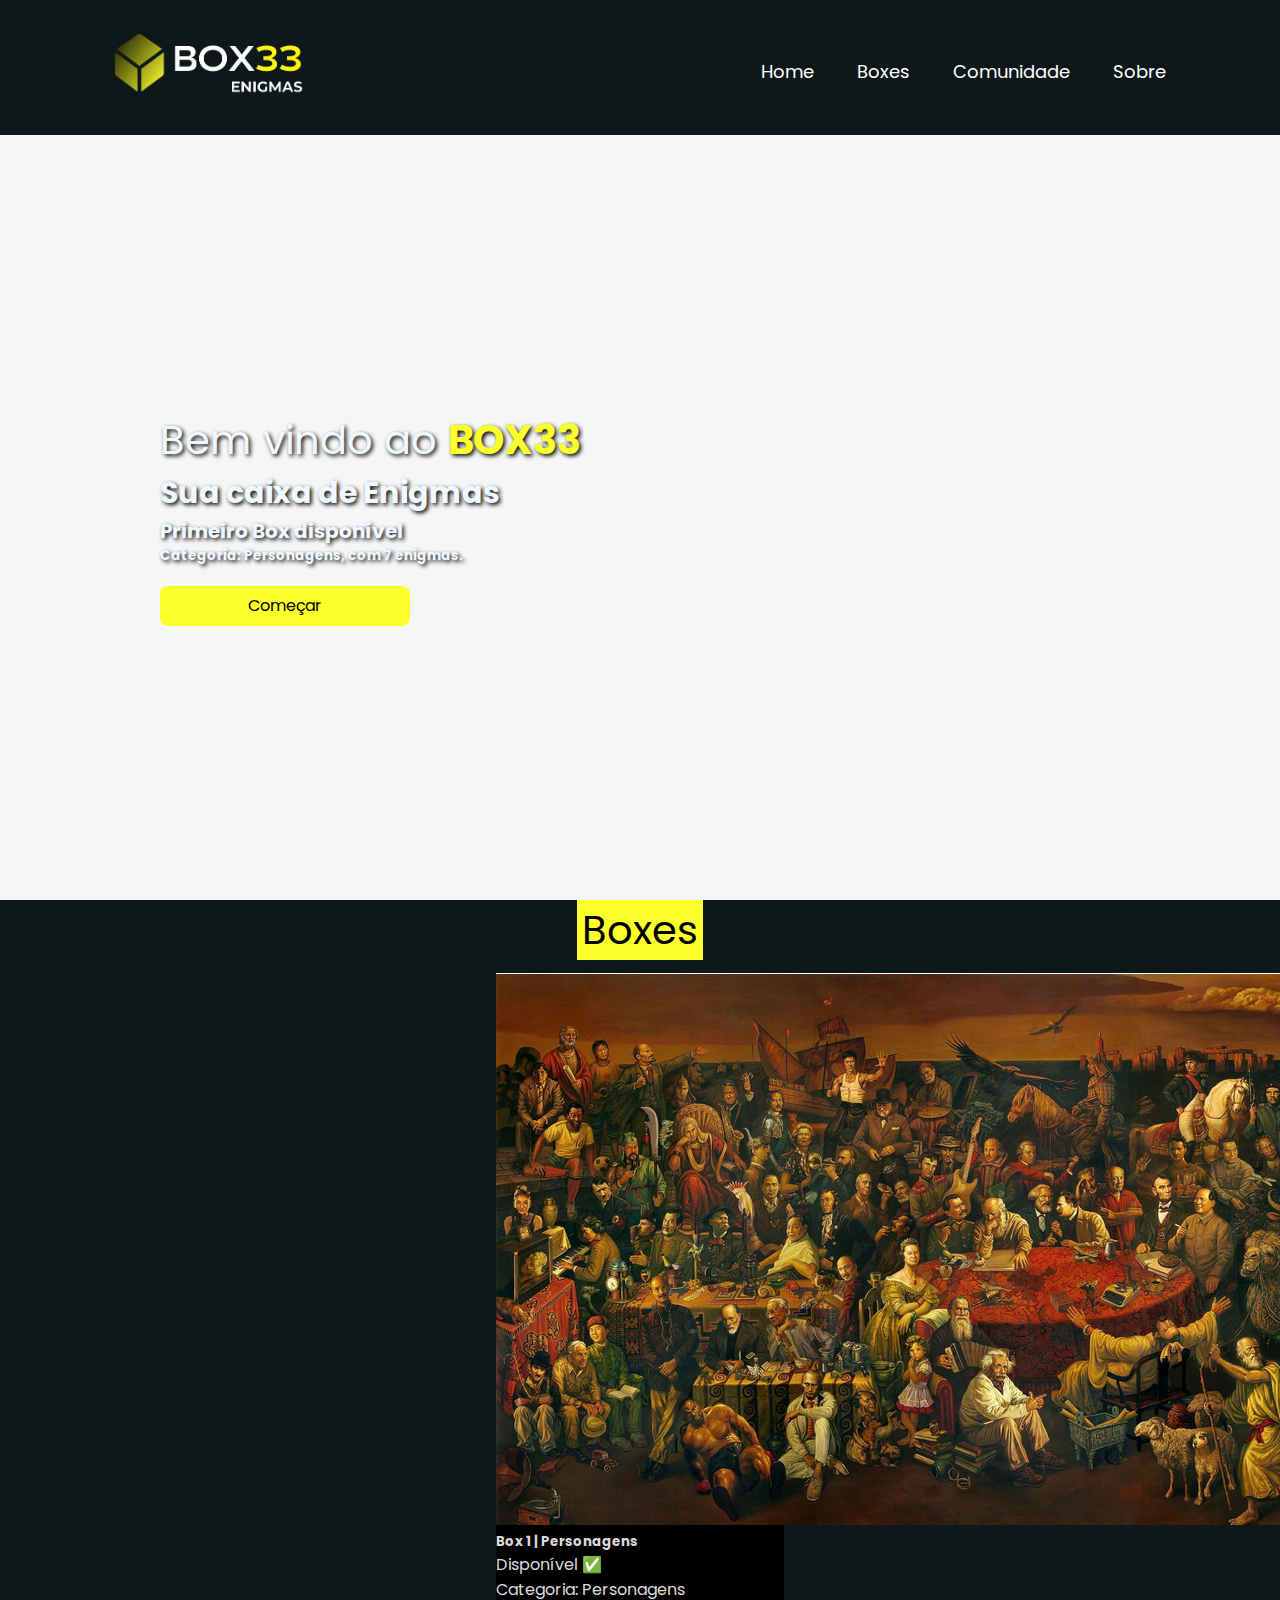
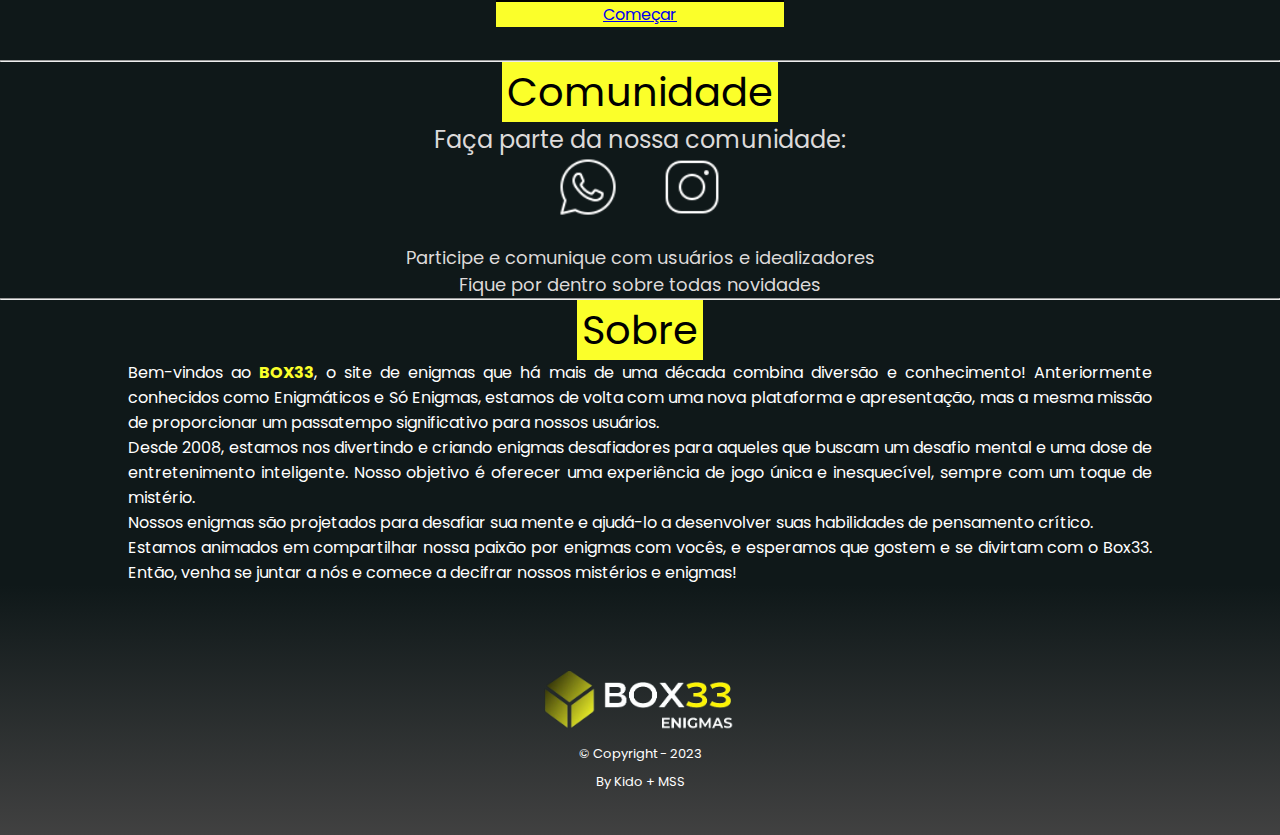
==== commit 4f717e03: "att" ====
--- a/index.html
+++ b/index.html
@@ -55,7 +55,7 @@
                         <a href="./www/Box 1/Desafios/riddle1.html" class="btn" id="btn">Começar </a>
                     </div>
                 </div>
-                
+
             </div>
         </section>
 
@@ -76,7 +76,7 @@
                     <a href="https://www.instagram.com/box33enigmas/" target="_blank"><img src="./galeria/instagram.png" alt="icone_instagram" class="iconesImg"></a>
                 </div>
                 <p class="comunidade-titulo-2">Participe e comunique com usuários e idealizadores</p>
-                <p class="comunidade-titulo-2">Fique sempre por dentro sobre todas novidades</p>
+                <p class="comunidade-titulo-2">Fique por dentro sobre todas novidades</p>
             </div>
         </section>
 
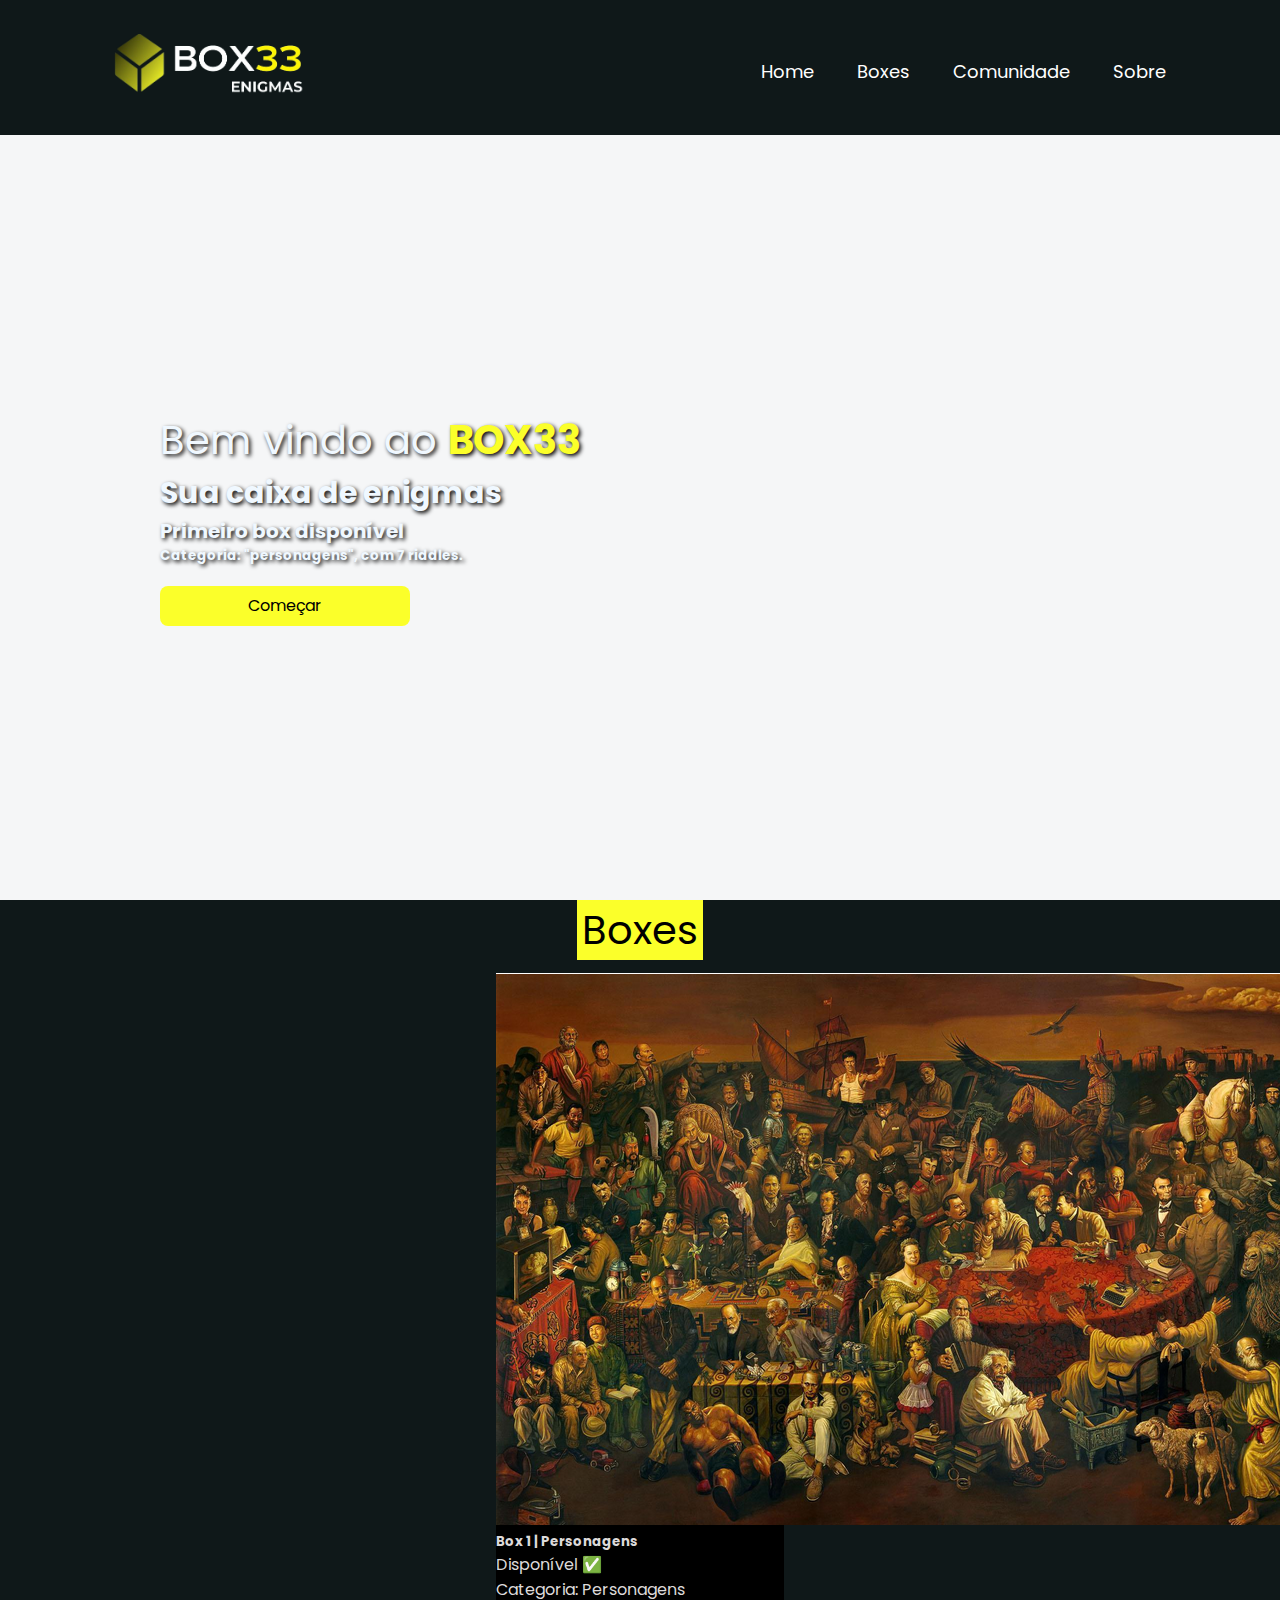
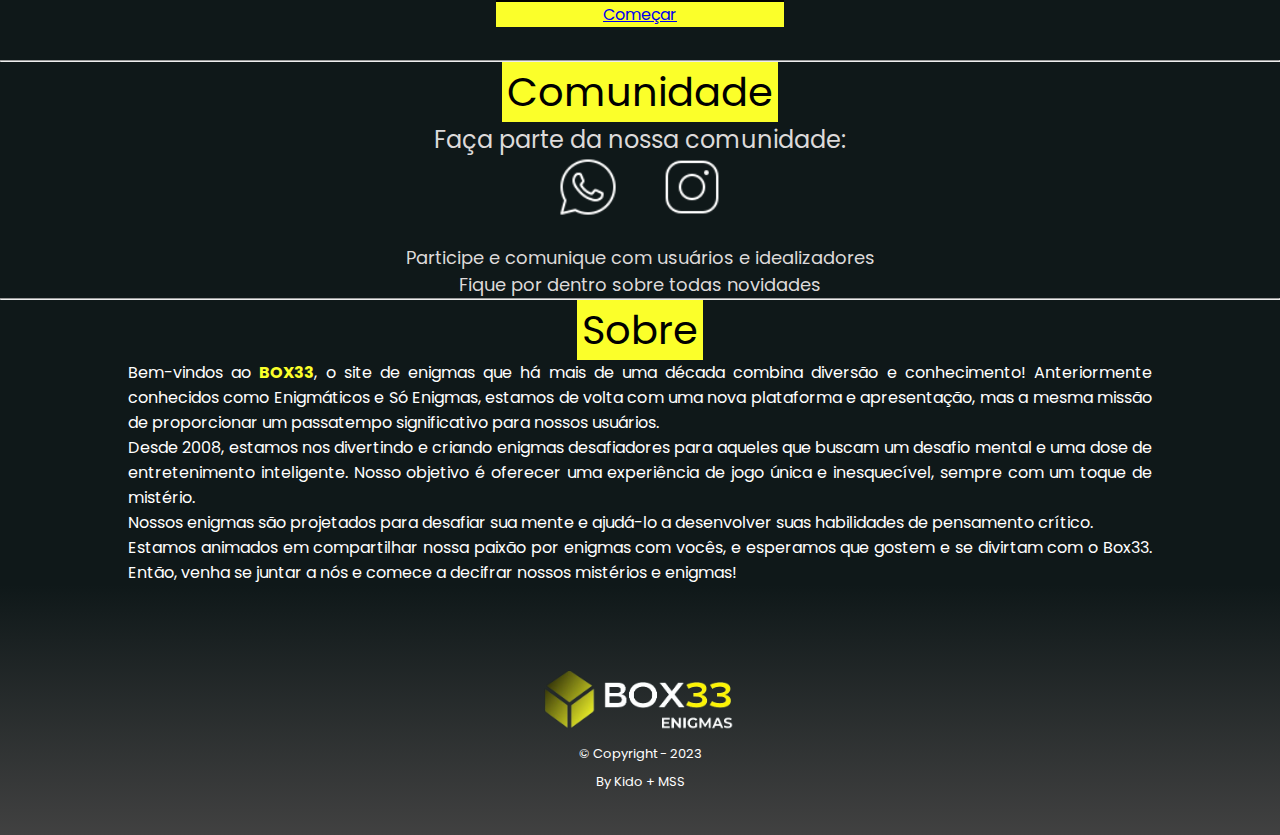
==== commit ce96fb45: "att" ====
--- a/index.html
+++ b/index.html
@@ -30,9 +30,9 @@
             <div class="container">
                 <div class="menuDestaque">
                     <p class="menuDestaque-titulo">Bem vindo ao <strong class="menuDestaque-titulo-2">BOX33</strong></p>
-                    <h2 class="menuDestaque-texto">Sua caixa de Enigmas</h2>
-                    <h4 class="menuDestaque-texto">Primeiro Box disponível <h6></h6></h4>
-                    <h6 class="menuDestaque-texto">Categoria: Personagens, com 7 enigmas.</h6>
+                    <h2 class="menuDestaque-texto">Sua caixa de enigmas</h2>
+                    <h4 class="menuDestaque-texto">Primeiro box disponível <h6></h6></h4>
+                    <h6 class="menuDestaque-texto">Categoria: "personagens", com 7 riddles.</h6>
                 </div>
                 <div class="btn-container">
                     <a href="./www/Box 1/Desafios/riddle1.html" class="btnLink"><button class="btn-container-link">Começar</button></a>
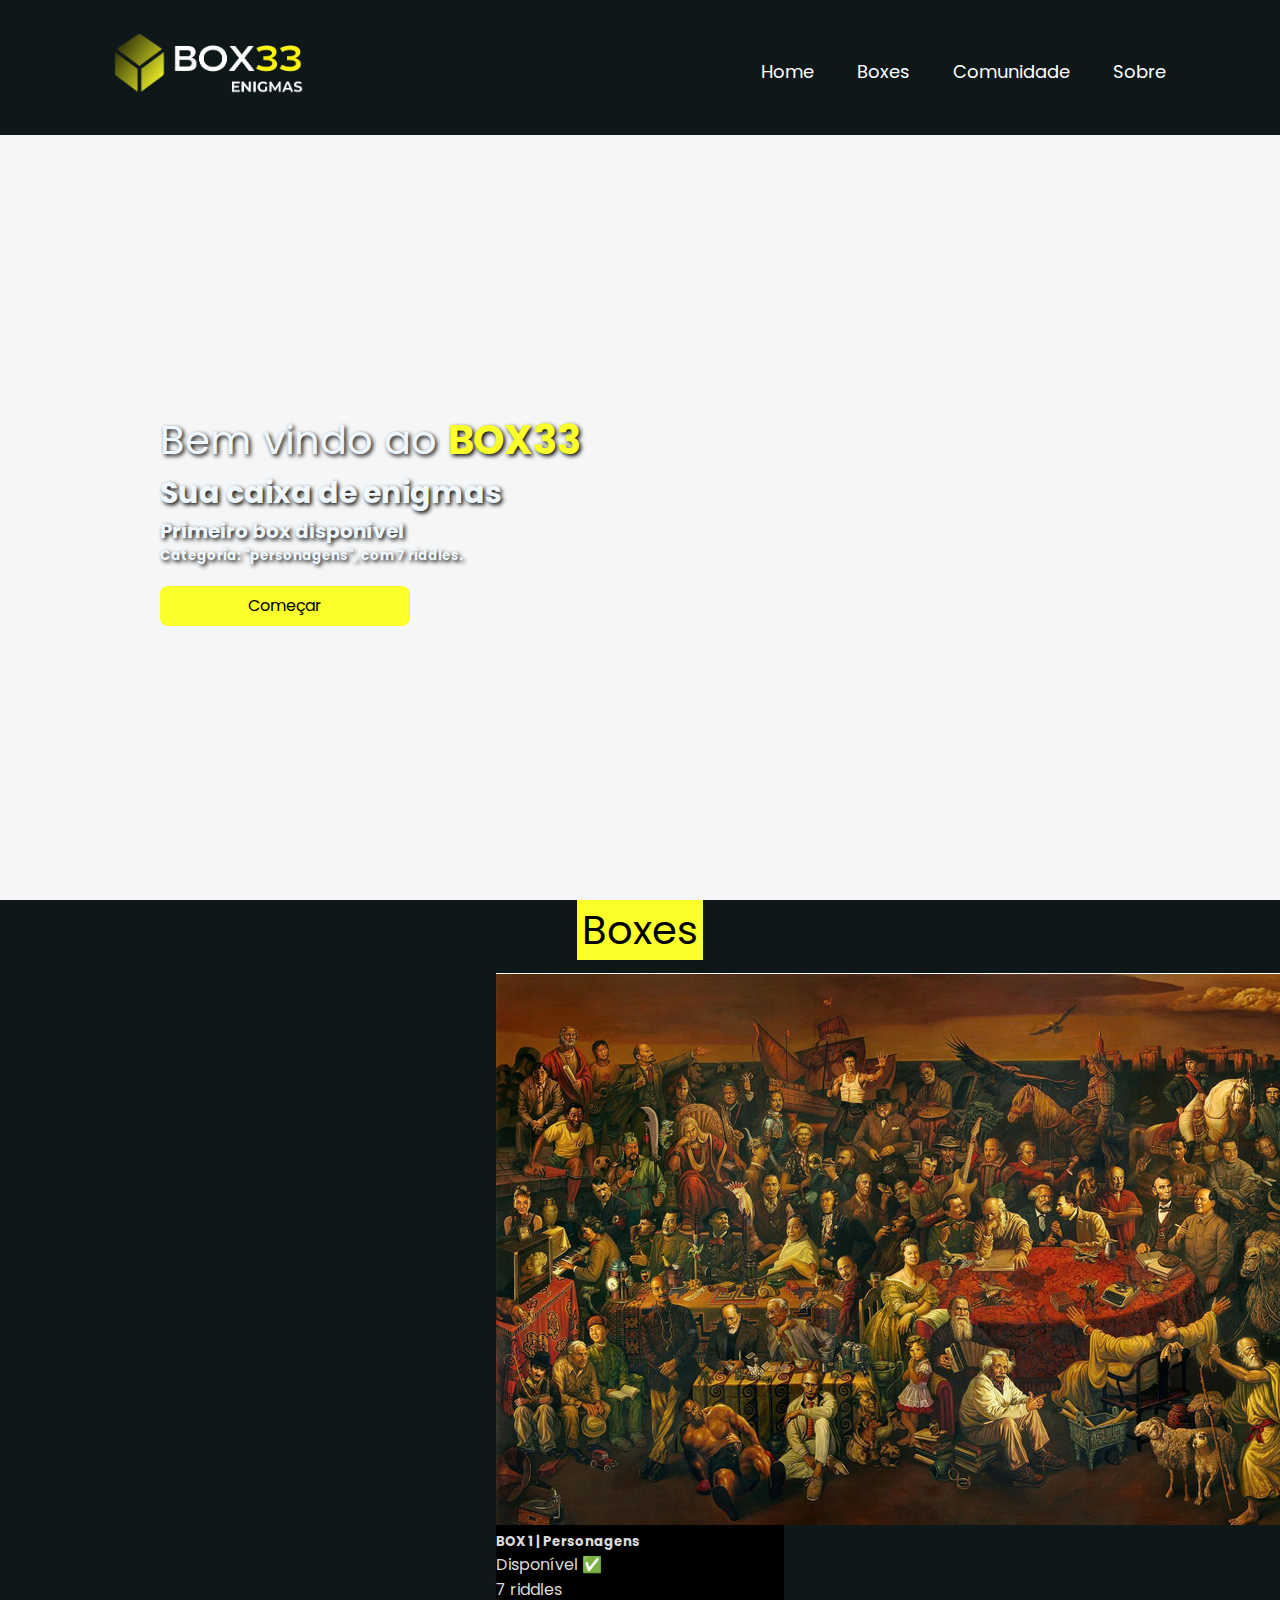
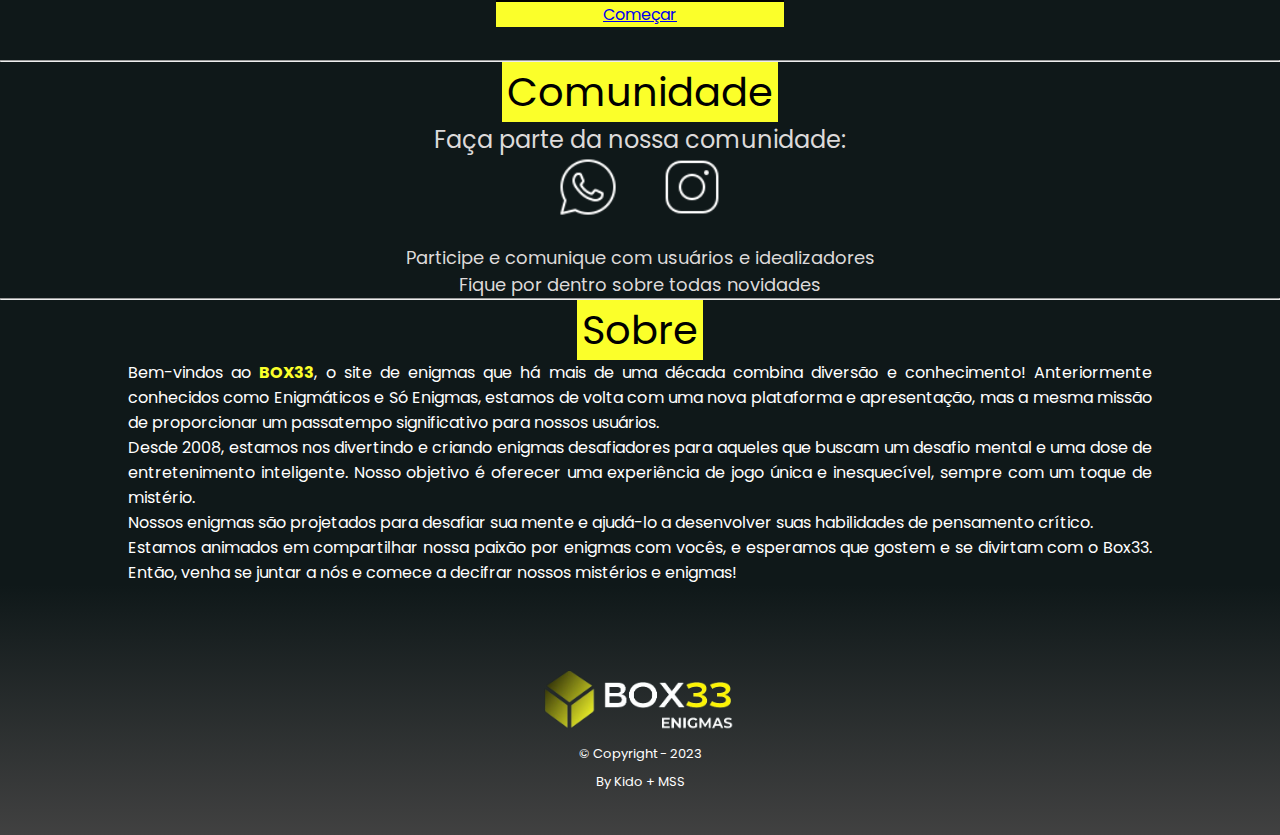
==== commit c5d1cf2d: "att" ====
--- a/index.html
+++ b/index.html
@@ -50,8 +50,8 @@
                 <div class="card" style="width: 18rem;">
                     <img src="./galeria/box1img.png" class="card-img-top" alt="...">
                     <div class="card-body">
-                        <h5 class="card-title">Box 1 | Personagens</h5>
-                        <p class="card-text">Disponível ✅ <br> Categoria: Personagens</p>
+                        <h5 class="card-title">BOX 1 | Personagens</h5>
+                        <p class="card-text">Disponível ✅ <br> 7 riddles</p>
                         <a href="./www/Box 1/Desafios/riddle1.html" class="btn" id="btn">Começar </a>
                     </div>
                 </div>
